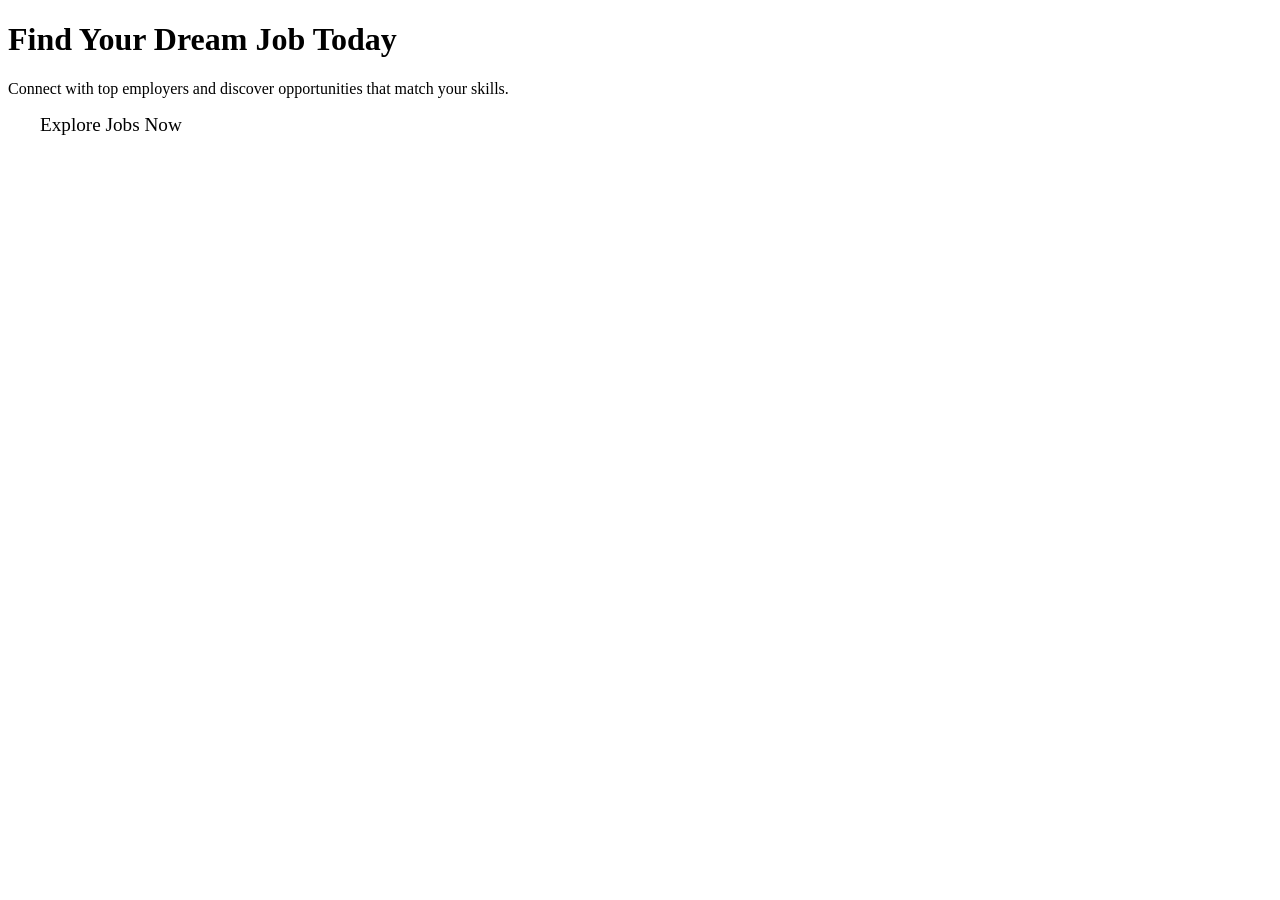
==== src/main/resources/templates/index.html @ 96f71737 "Initial CareerConnect project" ====
<!DOCTYPE html>
<html xmlns:th="http://www.thymeleaf.org">
<head th:replace="~{fragments/layout :: head('Home')}"></head>
<body>
    <nav th:replace="~{fragments/layout :: navbar}"></nav>
    
    <div class="container hero">
        <h1>Find Your Dream Job Today</h1>
        <p>Connect with top employers and discover opportunities that match your skills.</p>
        <a th:href="@{/jobs}" class="btn btn-primary" style="font-size: 1.2rem; padding: 1rem 2rem;">Explore Jobs Now</a>
    </div>

    <footer th:replace="~{fragments/layout :: footer}"></footer>
</body>
</html>
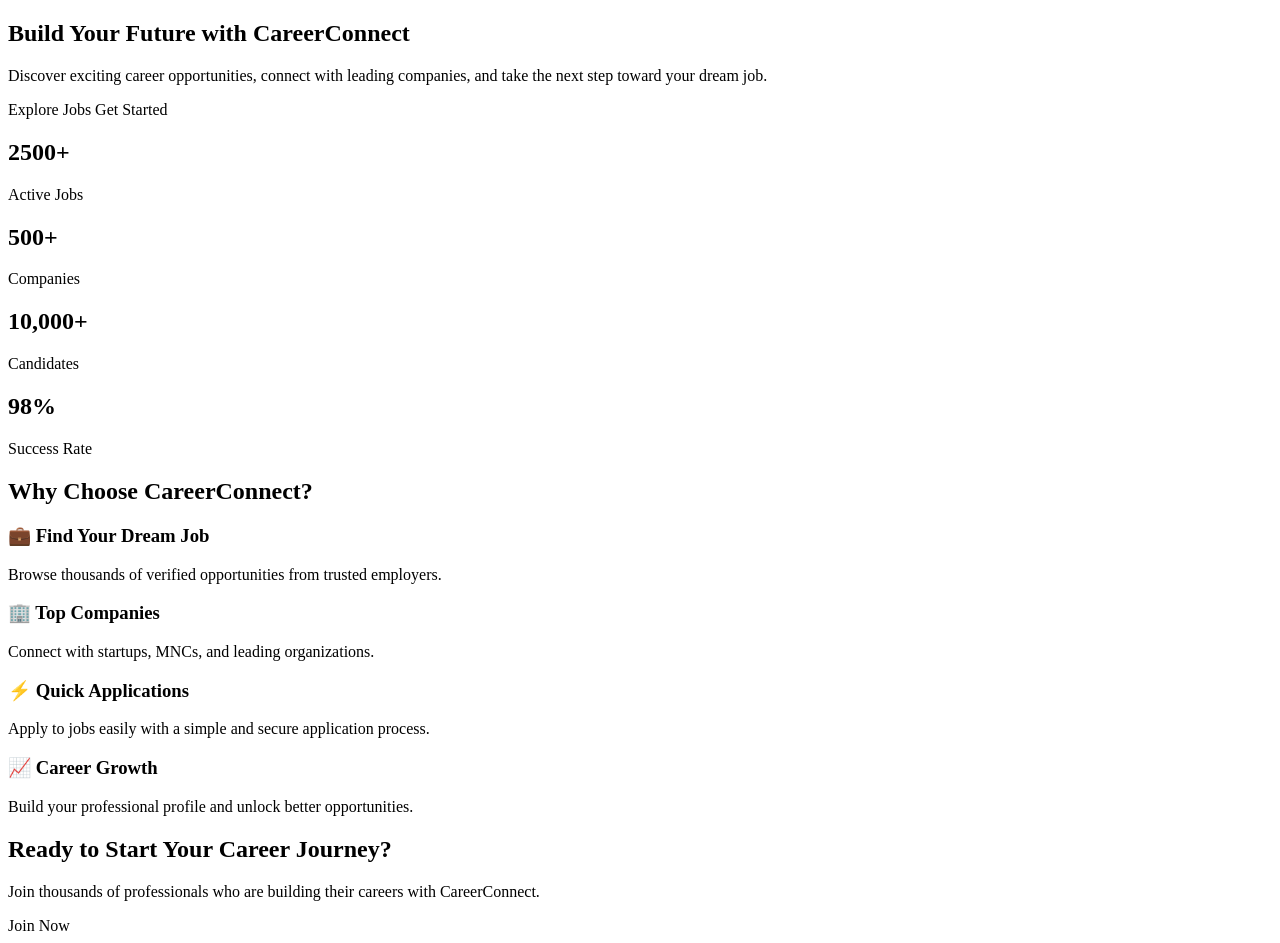
==== commit f5a1f3f1: "UI modified" ====
--- a/src/main/resources/templates/index.html
+++ b/src/main/resources/templates/index.html
@@ -1,4 +1,4 @@
-<!DOCTYPE html>
+<!-- <!DOCTYPE html>
 <html xmlns:th="http://www.thymeleaf.org">
 <head th:replace="~{fragments/layout :: head('Home')}"></head>
 <body>
@@ -12,4 +12,128 @@
 
     <footer th:replace="~{fragments/layout :: footer}"></footer>
 </body>
-</html>
+</html> -->
+
+
+<!DOCTYPE html>
+<html xmlns:th="http://www.thymeleaf.org">
+
+<head th:replace="~{fragments/layout :: head('Home')}"></head>
+
+<body>
+
+<nav th:replace="~{fragments/layout :: navbar}"></nav>
+
+<!-- Hero Section -->
+<section class="hero-section">
+
+    <div class="hero-content">
+
+        <h1>
+            Build Your Future with
+            <span>CareerConnect</span>
+        </h1>
+
+        <p>
+            Discover exciting career opportunities, connect with leading companies,
+            and take the next step toward your dream job.
+        </p>
+
+        <div class="hero-buttons">
+            <a th:href="@{/jobs}" class="btn btn-primary">
+                Explore Jobs
+            </a>
+
+            <a th:href="@{/register}" class="btn btn-secondary">
+                Get Started
+            </a>
+        </div>
+
+    </div>
+
+</section>
+
+<!-- Statistics -->
+<section class="stats-section">
+
+    <div class="stat-card">
+        <h2>2500+</h2>
+        <p>Active Jobs</p>
+    </div>
+
+    <div class="stat-card">
+        <h2>500+</h2>
+        <p>Companies</p>
+    </div>
+
+    <div class="stat-card">
+        <h2>10,000+</h2>
+        <p>Candidates</p>
+    </div>
+
+    <div class="stat-card">
+        <h2>98%</h2>
+        <p>Success Rate</p>
+    </div>
+
+</section>
+
+<!-- Why Choose -->
+<section class="features-section">
+
+    <h2>Why Choose CareerConnect?</h2>
+
+    <div class="features-grid">
+
+        <div class="feature-card">
+            <h3>💼 Find Your Dream Job</h3>
+            <p>
+                Browse thousands of verified opportunities from trusted employers.
+            </p>
+        </div>
+
+        <div class="feature-card">
+            <h3>🏢 Top Companies</h3>
+            <p>
+                Connect with startups, MNCs, and leading organizations.
+            </p>
+        </div>
+
+        <div class="feature-card">
+            <h3>⚡ Quick Applications</h3>
+            <p>
+                Apply to jobs easily with a simple and secure application process.
+            </p>
+        </div>
+
+        <div class="feature-card">
+            <h3>📈 Career Growth</h3>
+            <p>
+                Build your professional profile and unlock better opportunities.
+            </p>
+        </div>
+
+    </div>
+
+</section>
+
+<!-- Call To Action -->
+<section class="cta-section">
+
+    <h2>Ready to Start Your Career Journey?</h2>
+
+    <p>
+        Join thousands of professionals who are building their careers with CareerConnect.
+    </p>
+
+    <a th:href="@{/register}" class="btn btn-primary">
+        Join Now
+    </a>
+
+</section>
+
+<footer th:replace="~{fragments/layout :: footer}"></footer>
+
+</body>
+
+</html>
